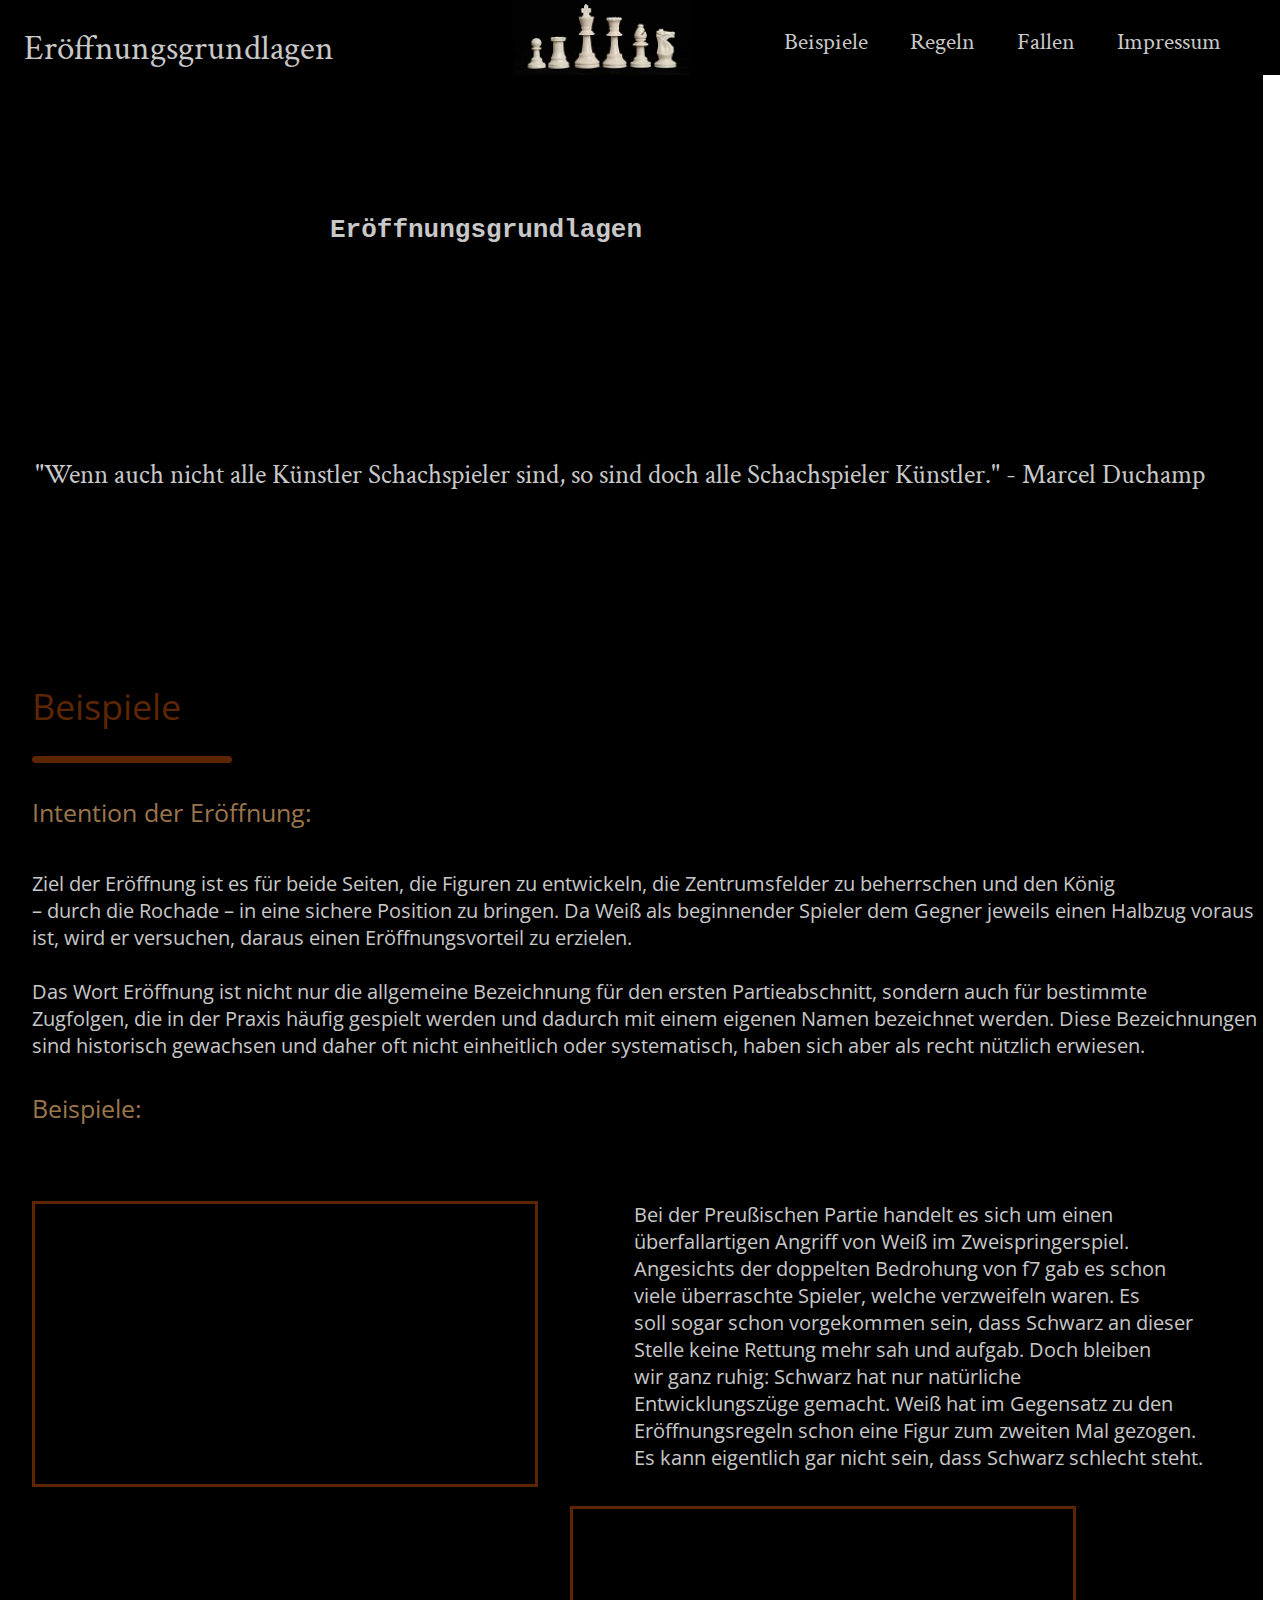
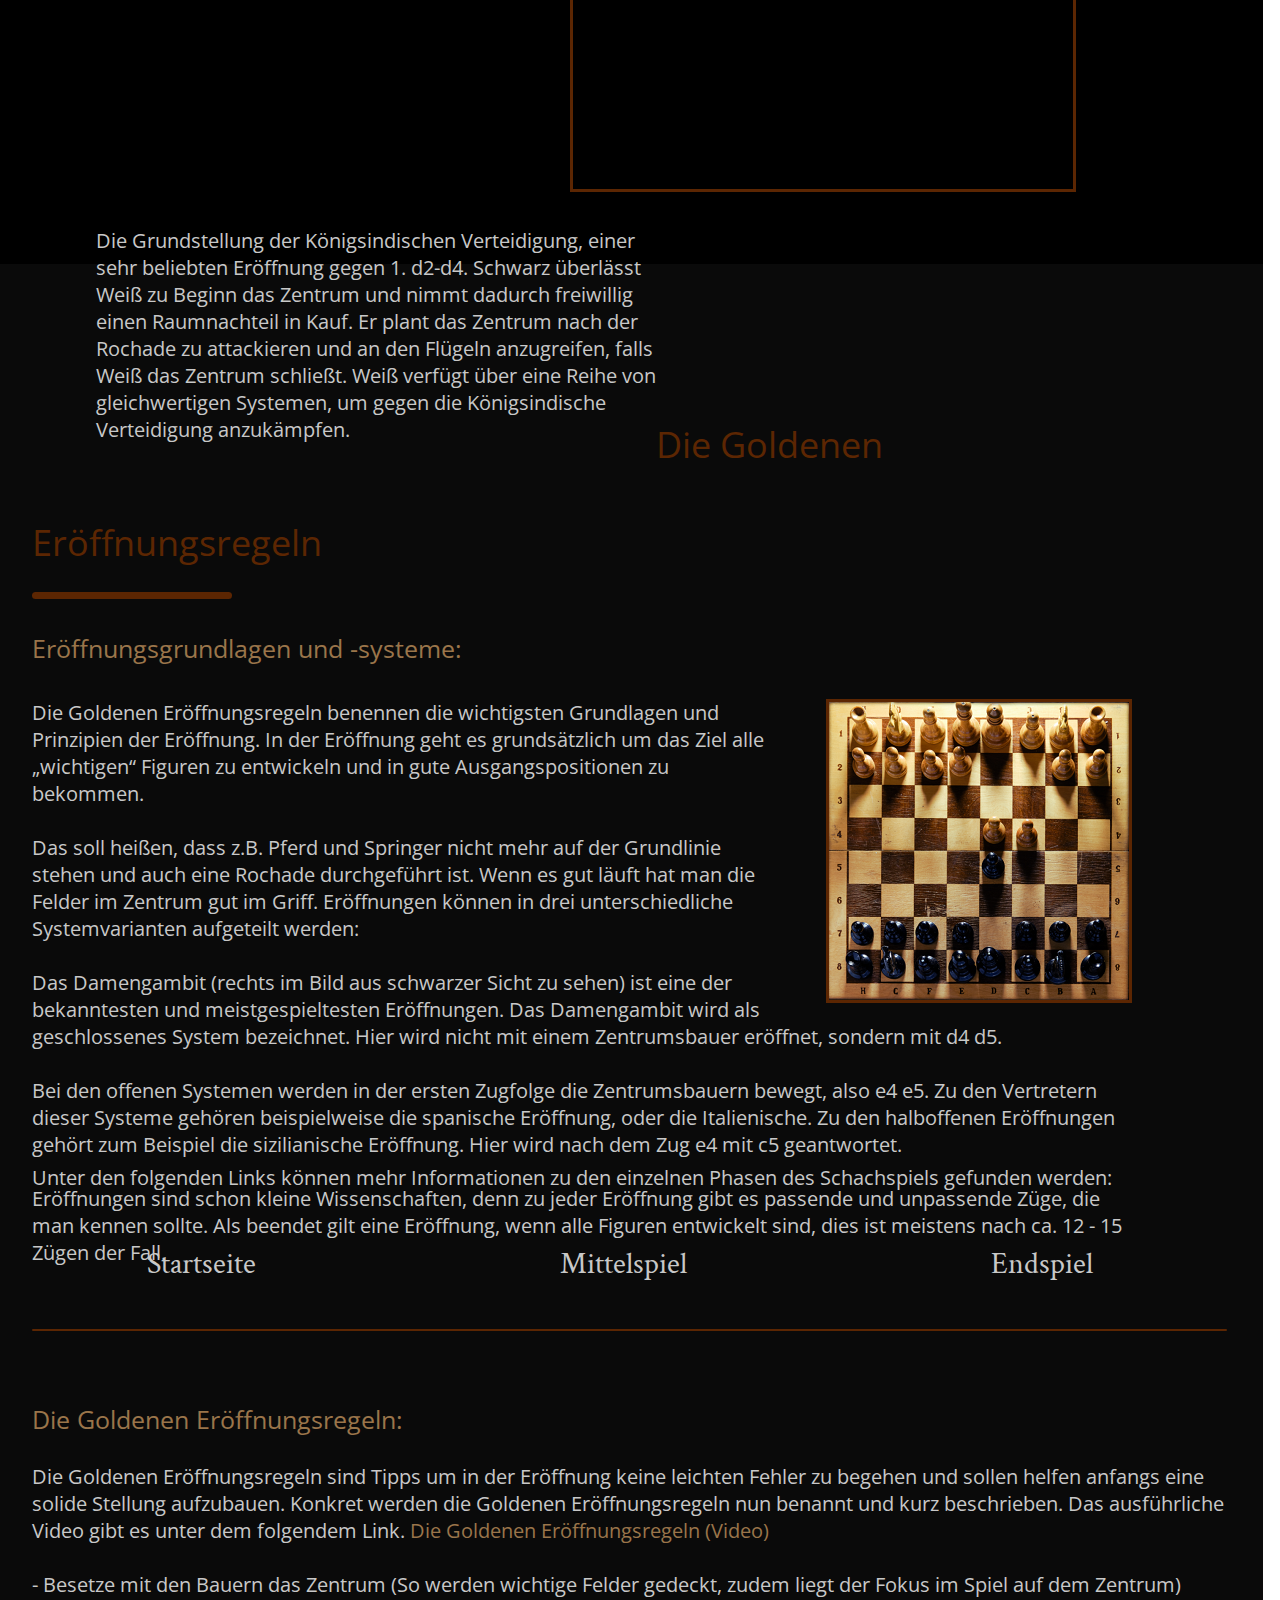
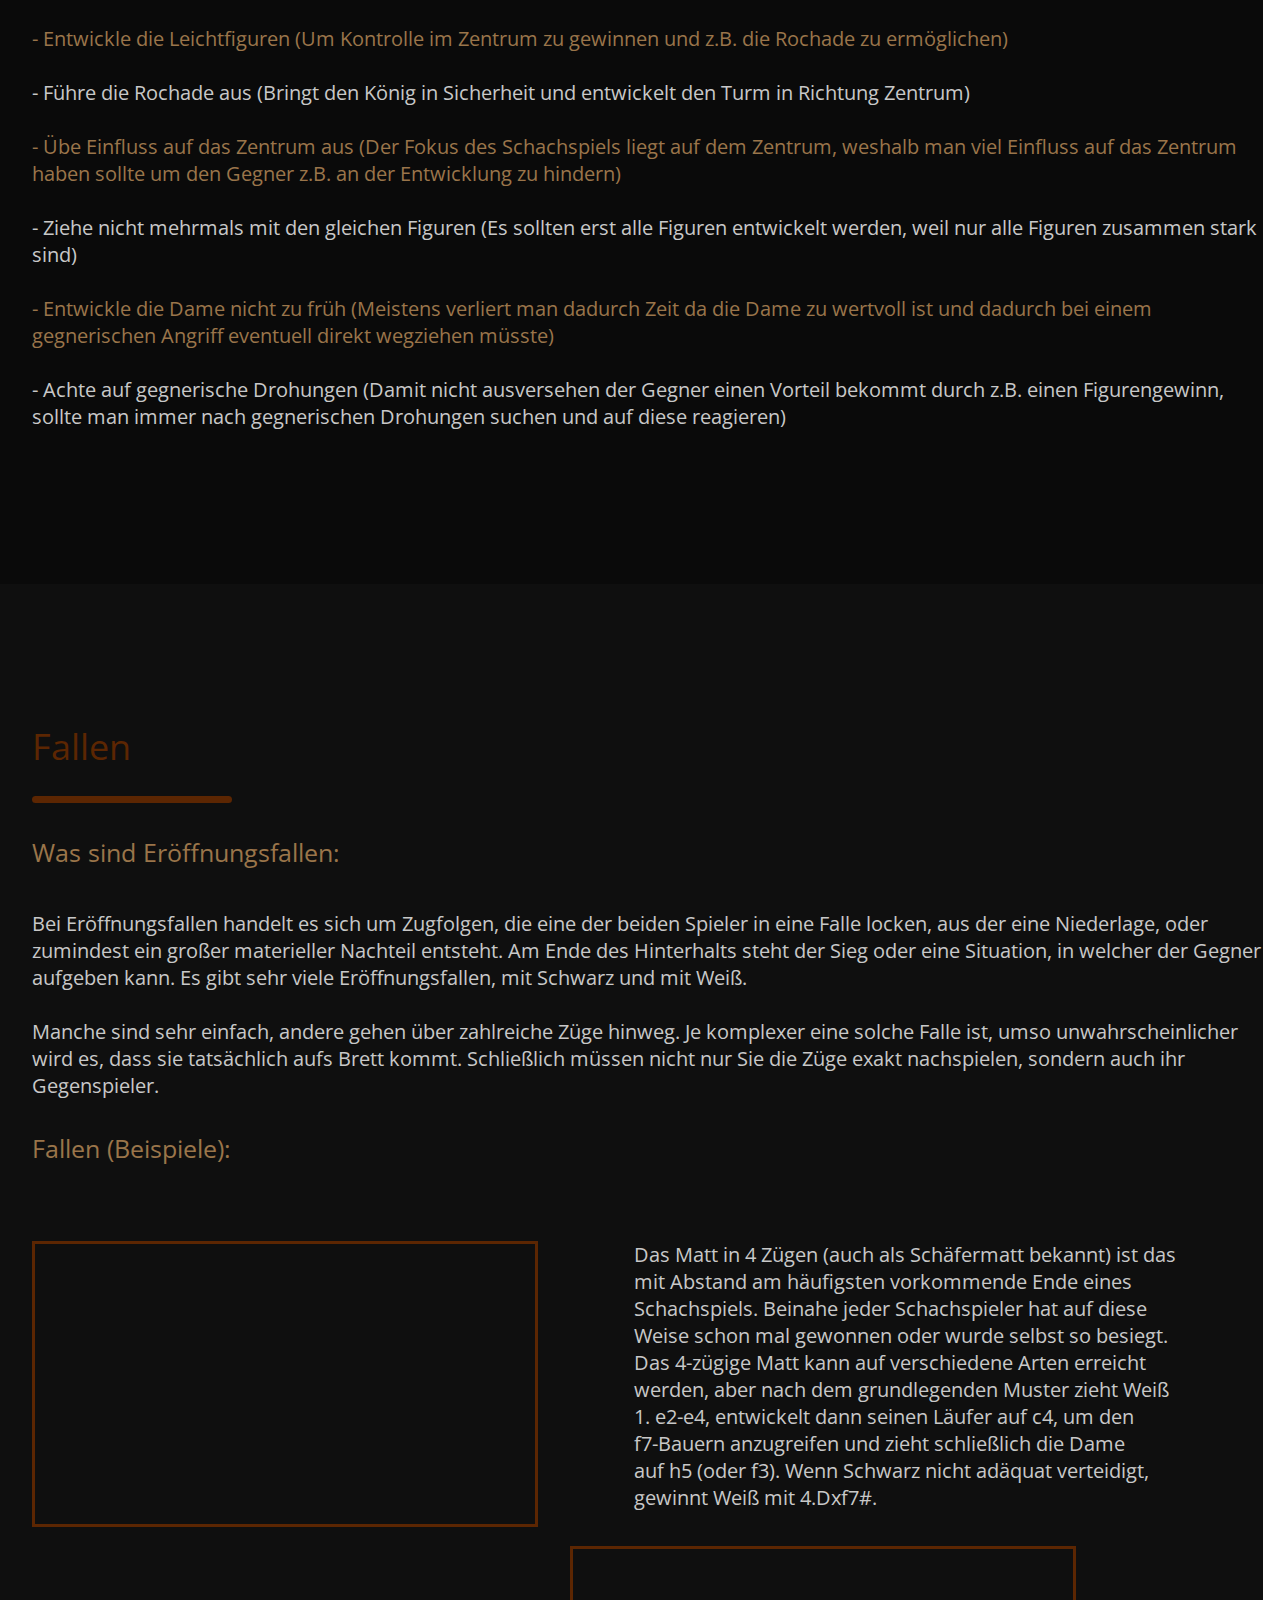
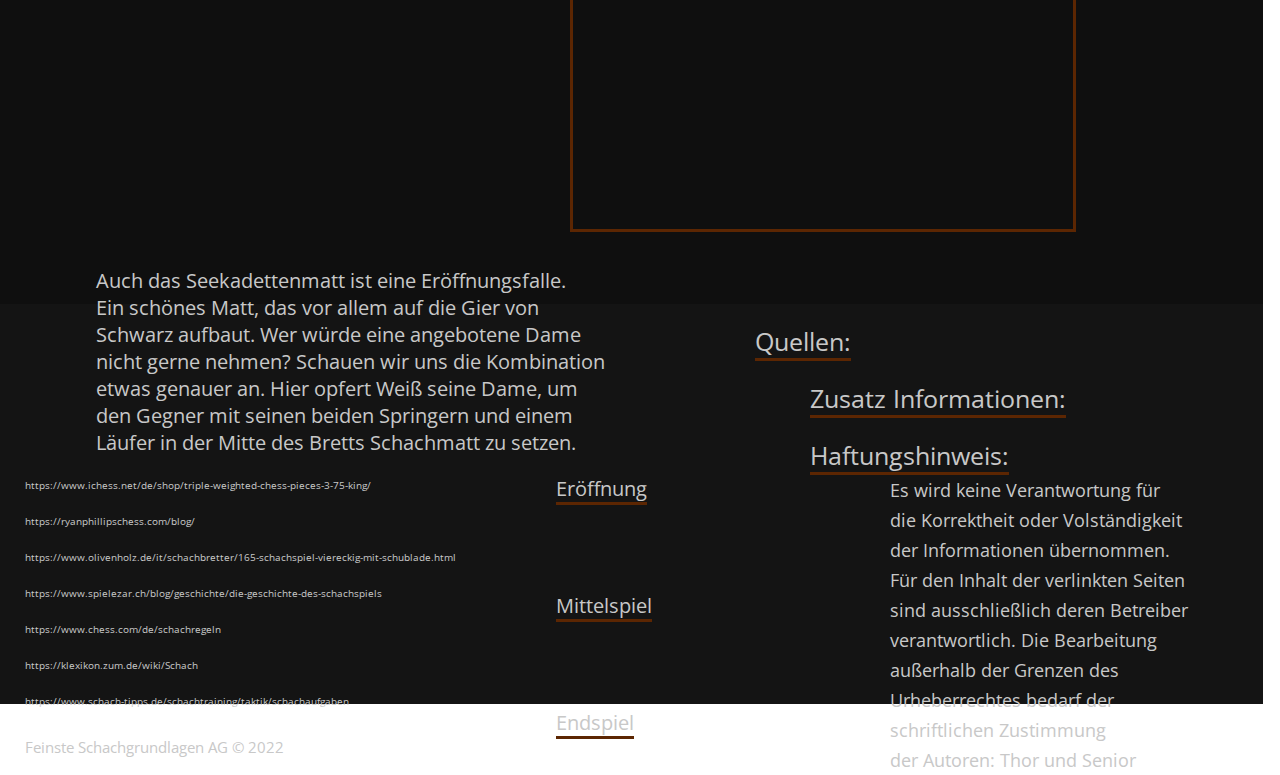
==== indexe.html @ ca61f059 "Add files via upload" ====
<!DOCTYPE html>
<html lang="en" class="mdl-js">
<head>
    <meta http-equiv="Content-Type" content="text/html; charset=UTF-8">
    <meta http-equiv="X-UA-Compatible" content="IE=edge">
    <meta name="viewport" content="width=device-width, initial-scale=1.0">
    <title>Eröffnungsgrundlagen</title>
    <link rel="stylesheet" href="style.css">
    <link rel="preconnect" href="https://fonts.googleapis.com/">
    <link rel="preconnect" href="https://fonts.gstatic.com/" crossorigin>
    <link href="https://fonts.googleapis.com/css2?family=Crimson+Text:ital,wght@0,400;0,600;0,700;1,400;1,600;1,700&display=swap" rel="stylesheet">
    <link href="https://fonts.googleapis.com/css2?family=Open+Sans:ital,wght@0,300;0,400;0,500;0,600;0,700;0,800;1,300;1,400;1,500;1,600;1,700;1,800&display=swap" rel="stylesheet">
    <link rel="stylesheet" href="https://fonts.googleapis.com/icon?family=Material+Icons">
    <link rel="stylesheet" href="https://code.getmdl.io/1.3.0/material.indigo-pink.min.css">
    <script defer src="https://code.getmdl.io/1.3.0/material.min.js"></script>
    
</head>
<body>

    <script type="text/javascript">
        window.onload = function() {
            var node = document.createElement('style');
            node.innerHTML = "html {scroll-behavior: smooth;}";
            document.body.appendChild(node);
        };
    </script>  

    <div class="HeaderPicture">
        <div class="Conatainer">
            <p class="Headlinezwei">
              Eröffnungsgrundlagen
            </p>
        </div>
        <img class="HeaderPicture1" src="Background6.jpg" alt="HeaderPicture">
        <a class="Headlinelink1zwei" href="#Beispiele">Beispiele</a>
        <a class="Headlinelink2zwei" href="#Regeln">Regeln</a>
        <a class="Headlinelink3zwei" href="#Fallen">Fallen</a>
        <a class="Headlinelink4zwei" href="#Impressum">Impressum</a>
    </div>

    <div class="BackgroundImagezwei">
        <h1>Eröffnungsgrundlagen</h1>
        
        <img class="rolling" src="Background rollende Schachfigur.jpg" alt="rollende Schachfigur">

        <p class="Zitatzwei">
            "Wenn auch nicht alle Künstler Schachspieler sind, so sind doch alle Schachspieler Künstler." - Marcel Duchamp
            <br id="Beispiele">
        </p>
    </div>

    <script type="text/javascript">
        var animations=["animatedText","blinkIn"],
        count=animations.length,
        classlist=document.querySelector("h1").classList,
        holder=document.createElement("div"),
        style=window.getComputedStyle(holder),
        delay=3,
            current,wait,x;
            holder.style.display="none";
            document.body.appendChild(holder);
            animate();
            function animate(){
                wait=0;
                x=0;
                while(x<count){
                    setTimeout(function(a){
                    classlist.remove(current);
                    classlist.add(a);
                    current=a;
                        },wait*1000,animations[x]);
                        holder.className=animations[x];
                        wait+=delay+parseInt(style.getPropertyValue("animation-duration"));
                        x++;
                        }
        setTimeout(animate,wait*2000);
        };
    </script>

    <div class="Einführungeins">
        <p class="EinführungTextHeadline">
            <br> <br>
            Beispiele
            <hr class="Abtrennung">
        </p>

        <div class="EinführungTextContainerzwei">
            <p class="UnterHeadline">
                Intention der Eröffnung:
            </p>
        </div>

        <p class="EinführungTextzweizwei">
            Ziel der Eröffnung ist es für beide Seiten, die Figuren zu entwickeln, die Zentrumsfelder zu beherrschen und den König 
            <br>
            – durch die Rochade – in eine sichere Position zu bringen. Da Weiß als beginnender Spieler dem Gegner jeweils einen Halbzug voraus ist, wird er versuchen, daraus einen Eröffnungsvorteil zu erzielen.
            <br> <br>
            Das Wort Eröffnung ist nicht nur die allgemeine Bezeichnung für den ersten Partieabschnitt, sondern auch für bestimmte 
            <br>
            Zugfolgen, die in der Praxis häufig gespielt werden und dadurch mit einem eigenen Namen bezeichnet werden. Diese Bezeichnungen sind historisch gewachsen und daher oft nicht einheitlich oder systematisch, haben sich aber als recht nützlich erwiesen.
        </p>

        <div class="EinführungTextContainerzwei">
            <p class="UnterHeadline">
                Beispiele:
            </p>
        </div>

        <div>
            <video class="videoplay" width="500" height="280" loop muted preload src="Background Preußische Partie.mp4" type="video/mp4“"></video>
        
            <div class="TextContainerVideo">
                <p class="EinführungTextzweizweizwei">
                    Bei der Preußischen Partie handelt es sich um einen
                    <br>
                    überfallartigen Angriff von Weiß im Zweispringerspiel.
                    <br>
                    Angesichts der doppelten Bedrohung von f7 gab es schon 
                    <br>
                    viele überraschte Spieler, welche verzweifeln waren. Es
                    <br>
                    soll sogar schon vorgekommen sein, dass Schwarz an dieser 
                    <br>
                    Stelle keine Rettung mehr sah und aufgab. Doch bleiben 
                    <br>
                    wir ganz ruhig: Schwarz hat nur natürliche
                    <br>
                    Entwicklungszüge gemacht. Weiß hat im Gegensatz zu den
                    <br>
                    Eröffnungsregeln schon eine Figur zum zweiten Mal gezogen.
                    <br>
                    Es kann eigentlich gar nicht sein, dass Schwarz schlecht steht. 
                </p>
            </div>
        </div>

        <div>
            <video class="videoplay" width="500" height="280" loop muted preload src="Background Die Königsindische Verteidigung.mp4" type="video/mp4“"></video>
        
            <div class="TextContainerVideo">
                <p class="EinführungTextzweizweizwei">
                    Die Grundstellung der Königsindischen Verteidigung, einer 
                    <br>
                    sehr beliebten Eröffnung gegen 1. d2-d4. Schwarz überlässt 
                    <br>
                    Weiß zu Beginn das Zentrum und nimmt dadurch freiwillig 
                    <br>
                    einen Raumnachteil in Kauf. Er plant das Zentrum nach der 
                    <br>
                    Rochade zu attackieren und an den Flügeln anzugreifen, falls 
                    <br>
                    Weiß das Zentrum schließt. Weiß verfügt über eine Reihe von 
                    <br>
                    gleichwertigen Systemen, um gegen die Königsindische 
                    <br>
                    Verteidigung anzukämpfen.               
                </p>
            </div>
        </div>
    </div>

    <div class="Einführungzweizweizwei">
        <br id="Regeln"> 
        <p class="EinführungTextHeadline">
            <br> <br> 
            Die Goldenen
            <br> <br>
            Eröffnungsregeln
            <hr class="Abtrennung">
        </p>

        <div class="EinführungTextContainer">
            <p class="UnterHeadline">
                Eröffnungsgrundlagen und -systeme:
                <br> <br>
            </p>

            <img class="BackgroundSchachbrett" src="Background Damengambit.png" alt="Background Damengambit">

            <p class="EinführungText">
                Die Goldenen Eröffnungsregeln benennen die wichtigsten Grundlagen und Prinzipien der Eröffnung. In der Eröffnung geht es grundsätzlich um das Ziel alle „wichtigen“ Figuren zu entwickeln und in gute Ausgangspositionen zu bekommen. 
                <br> <br>
                Das soll heißen, dass z.B. Pferd und Springer nicht mehr auf der Grundlinie stehen und auch eine Rochade durchgeführt ist. Wenn es gut läuft hat man die Felder im Zentrum gut im Griff. Eröffnungen können in drei unterschiedliche Systemvarianten aufgeteilt werden:
                <br> <br>
                Das Damengambit (rechts im Bild aus schwarzer Sicht zu sehen) ist eine der bekanntesten und meistgespieltesten Eröffnungen. Das Damengambit wird als geschlossenes System bezeichnet. Hier wird nicht mit einem Zentrumsbauer eröffnet, sondern mit d4 d5. 
                <br> <br>
                Bei den offenen Systemen werden in der ersten Zugfolge die Zentrumsbauern bewegt, also e4 e5. Zu den Vertretern dieser Systeme gehören beispielweise die spanische Eröffnung, oder die Italienische. Zu den halboffenen Eröffnungen gehört zum Beispiel die sizilianische Eröffnung. Hier wird nach dem Zug e4 mit c5 geantwortet.
                <br> <br>                
                Eröffnungen sind schon kleine Wissenschaften, denn zu jeder Eröffnung gibt es passende und unpassende Züge, die man kennen sollte. Als beendet gilt eine Eröffnung, wenn alle Figuren entwickelt sind, dies ist meistens nach ca. 12 - 15 Zügen der Fall.
            </p>
        </div>
    </div>

    <div class="Phasenzweizwei">
        <p class="EinführungText">
            Unter den folgenden Links können mehr Informationen zu den einzelnen Phasen des Schachspiels gefunden werden:
            <br> <br> <br>
        </p>
        <a class="Eröffnungslinkzwei" href="file:///C:/Users/joris/OneDrive/Dokumente/Informatik%20Projekt%20-%20eigene%20Website/indexe.html">Startseite</a>
        <a class="Mittelspiellinkzwei" href="file:///C:/Users/joris/OneDrive/Dokumente/Informatik%20Projekt%20-%20eigene%20Website/indexe.html">Mittelspiel</a>
        <a class="Mittelspiellinkzwei" href="file:///C:/Users/joris/OneDrive/Dokumente/Informatik%20Projekt%20-%20eigene%20Website/indexe.html">Endspiel</a>
        <hr class="Abtrennungzweizwei">
    </div>

    <div class="GoldenenRegeln">
        <p class="UnterHeadline">
            <br> <br>
            Die Goldenen Eröffnungsregeln:
        </p>

        <p class="GeschichteTextzwei">
            <br>
            Die Goldenen Eröffnungsregeln sind Tipps um in der Eröffnung keine leichten Fehler zu begehen und sollen helfen anfangs eine solide Stellung aufzubauen. Konkret werden die Goldenen Eröffnungsregeln nun benannt und kurz beschrieben. Das ausführliche Video gibt es unter dem folgendem Link. 
            <a class="WikipediaLink" href="https://www.youtube.com/watch?v=YzSgLjmEV4c" target="_blank">Die Goldenen Eröffnungsregeln (Video)</a>
            <br> <br>
        </p>

        <p class="GeschichteTextzwei" data-fade-in-bottom>
            - Besetze mit den Bauern das Zentrum (So werden wichtige Felder gedeckt, zudem liegt der Fokus im Spiel auf dem Zentrum)
            <br> <br>
        </p>
    
        <p class="GeschichteTextzweizwei" data-fade-in-left>
            - Entwickle die Leichtfiguren (Um Kontrolle im Zentrum zu gewinnen und z.B. die Rochade zu ermöglichen)
            <br> <br>
        </p>
   
        <p class="GeschichteTextzwei" data-fade-in-bottom>
            - Führe die Rochade aus (Bringt den König in Sicherheit und entwickelt den Turm in Richtung Zentrum)
            <br> <br>
        </p>

        <p class="GeschichteTextzweizwei" data-fade-in-left>
            - Übe Einfluss auf das Zentrum aus (Der Fokus des Schachspiels liegt auf dem Zentrum, weshalb man viel Einfluss auf das Zentrum haben sollte um den Gegner z.B. an der Entwicklung zu hindern)
            <br> <br>
        </p>

        <p class="GeschichteTextzwei" data-fade-in-bottom>
            - Ziehe nicht mehrmals mit den gleichen Figuren (Es sollten erst alle Figuren entwickelt werden, weil nur alle Figuren zusammen stark sind)
            <br> <br>
        </p>

        <p class="GeschichteTextzweizwei" data-fade-in-left>
            - Entwickle die Dame nicht zu früh (Meistens verliert man dadurch Zeit da die Dame zu wertvoll ist und dadurch bei einem gegnerischen Angriff eventuell direkt wegziehen müsste)
            <br> <br>
        </p>
           
        <p class="GeschichteTextzwei" data-fade-in-bottom>
            - Achte auf gegnerische Drohungen (Damit nicht ausversehen der Gegner einen Vorteil bekommt durch z.B. einen Figurengewinn, sollte man immer nach gegnerischen Drohungen suchen und auf diese reagieren)
            <br id="Fallen">
        </p>
    </div>

    <div class="Einführungzweizwei">
        <p class="EinführungTextHeadline">
            <br> <br>
            Fallen
            <hr class="Abtrennung">
        </p>

        <div class="EinführungTextContainerzwei">
            <p class="UnterHeadline">
                Was sind Eröffnungsfallen:
            </p>
        </div>

        <p class="EinführungTextzweizwei">
            Bei Eröffnungsfallen handelt es sich um Zugfolgen, die eine der beiden Spieler in eine Falle locken, aus der eine Niederlage, oder zumindest ein großer materieller Nachteil entsteht. Am Ende des Hinterhalts steht der Sieg oder eine Situation, in welcher der Gegner aufgeben kann. Es gibt sehr viele Eröffnungsfallen, mit Schwarz und mit Weiß. 
            <br> <br>
            Manche sind sehr einfach, andere gehen über zahlreiche Züge hinweg. Je komplexer eine solche Falle ist, umso unwahrscheinlicher wird es, dass sie tatsächlich aufs Brett kommt. Schließlich müssen nicht nur Sie die Züge exakt nachspielen, sondern auch ihr Gegenspieler.    
        </p>

        <div class="EinführungTextContainerzwei">
            <p class="UnterHeadline">
                Fallen (Beispiele):
            </p>
        </div>

        <div>
            <video class="videoplay" width="500" height="280" loop muted preload src="Background Schäfermatt.mp4" type="video/mp4“"></video>
        
            <div class="TextContainerVideo">
                <p class="EinführungTextzweizweizwei">
                    Das Matt in 4 Zügen (auch als Schäfermatt bekannt) ist das 
                    <br>
                    mit Abstand am häufigsten vorkommende Ende eines  
                    <br>
                    Schachspiels. Beinahe jeder Schachspieler hat auf diese 
                    <br>
                    Weise schon mal gewonnen oder wurde selbst so besiegt.
                    <br> 
                    Das 4-zügige Matt kann auf verschiedene Arten erreicht
                    <br>
                    werden, aber nach dem grundlegenden Muster zieht Weiß 
                    <br>
                    1. e2-e4, entwickelt dann seinen Läufer auf c4, um den 
                    <br>
                    f7-Bauern anzugreifen und zieht schließlich die Dame 
                    <br>
                    auf h5 (oder f3). Wenn Schwarz nicht adäquat verteidigt, 
                    <br>
                    gewinnt Weiß mit 4.Dxf7#.
                </p>
            </div>
        </div>
        
        <div>
            <video class="videoplay" width="500" height="280" loop muted preload src="Background Seekadettenmatt.mp4" type="video/mp4“"></video>
        
            <div class="TextContainerVideo">
                <p class="EinführungTextzweizweizwei">
                    Auch das Seekadettenmatt ist eine Eröffnungsfalle. 
                    <br>
                    Ein schönes Matt, das vor allem auf die Gier von 
                    <br>
                    Schwarz aufbaut. Wer würde eine angebotene Dame 
                    <br>
                    nicht gerne nehmen? Schauen wir uns die Kombination 
                    <br>
                    etwas genauer an. Hier opfert Weiß seine Dame, um 
                    <br>
                    den Gegner mit seinen beiden Springern und einem 
                    <br>
                    Läufer in der Mitte des Bretts Schachmatt zu setzen.
                </p>
            </div>
        </div>
    </div>

    <div class="Footer">
        <div class="FooterHeadlines">
            <p class="FooterHeadline">
                Quellen:
            </p>

            <p class="FooterHeadlinezwei">
                Zusatz Informationen:
            </p>

            <p class="FooterHeadlinezwei">
                Haftungshinweis:
            </p>
        </div>

        <div class="FooterContent">
            <div class="FooterLinks">
                <a href="https://www.ichess.net/de/shop/triple-weighted-chess-pieces-3-75-king/">https://www.ichess.net/de/shop/triple-weighted-chess-pieces-3-75-king/</a>
                <br> <br>
                <a href="https://ryanphillipschess.com/blog/">https://ryanphillipschess.com/blog/</a>
                <br> <br>
                <a href="https://www.olivenholz.de/it/schachbretter/165-schachspiel-viereckig-mit-schublade.html">https://www.olivenholz.de/it/schachbretter/165-schachspiel-viereckig-mit-schublade.html</a>
                <br> <br>
                <a href="https://www.spielezar.ch/blog/geschichte/die-geschichte-des-schachspiels">https://www.spielezar.ch/blog/geschichte/die-geschichte-des-schachspiels</a>
                <br> <br>
                <a href="https://www.chess.com/de/schachregeln">https://www.chess.com/de/schachregeln</a>
                <br> <br>
                <a href="https://klexikon.zum.de/wiki/Schach">https://klexikon.zum.de/wiki/Schach</a>
                <br> <br>
                <a href="https://www.schach-tipps.de/schachtraining/taktik/schachaufgaben">https://www.schach-tipps.de/schachtraining/taktik/schachaufgaben</a>  
            
                <p class="FS">
                    Feinste Schachgrundlagen AG © 2022
                </p>
            </div>

            <div class="FooterLinksZusatz">
                <a href="file:///C:/Users/joris/OneDrive/Dokumente/Informatik%20Projekt%20-%20eigene%20Website/indexe.html">Eröffnung</a>
                <br> <br> <br id="Impressum"> <br> <br> <br>
                <a href="">Mittelspiel</a>
                <br> <br> <br> <br> <br> <br>
                <a href="">Endspiel</a>
            </div>

            <div class="FooterHaftung">
                <p class="FooterHaftungText">
                    Es wird keine Verantwortung für
                    <br>
                    die Korrektheit oder Volständigkeit
                    <br>
                    der Informationen übernommen.
                    <br>
                    Für den Inhalt der verlinkten Seiten 
                    <br>
                    sind ausschließlich deren Betreiber
                    <br>
                    verantwortlich. Die Bearbeitung 
                    <br>
                    außerhalb der Grenzen des  
                    <br>
                    Urheberrechtes bedarf der 
                    <br>
                    schriftlichen  Zustimmung 
                    <br>
                    der Autoren: Thor und Senior
                    <br>
                </p>
            </div>
        </div>
    </div>

    <script type="text/javascript">
        let myvideo = document.querySelectorAll(".videoplay");
    
        for (var i = 0; i < myvideo.length; i++){
            myvideo[i].addEventListener("mouseover", function() {
                this.play();
            })
            myvideo[i].addEventListener("mouseleave", function() {
                this.pause();
            })
        }
    </script>
    <script type="text/javascript">
        const observer = new IntersectionObserver(triggerFadeIn, {
            rootMargin: '100px',
            threshold: 0.5
          });
          
          function triggerFadeIn(entries, observer) {
            entries.forEach(entry => {
              if (entry.isIntersecting) {
                entry.target.classList.add("fade-from-bottom");
              }
            });
          };
                                
          document.querySelectorAll("[data-fade-in-bottom]").forEach(item => observer.observe(item));
        </script>
        <script type="text/javascript">
          const observer2 = new IntersectionObserver(triggerFadeIn, {
            rootMargin: '100px',
            threshold: 0.5
        });
        
        function triggerFadeIn(entries, observer2) {
            entries.forEach(entry => {
            if (entry.isIntersecting) {
                entry.target.classList.add("fade-from-left");
            }
            });
        };
                            
        document.querySelectorAll("[data-fade-in-left]").forEach(item => observer2.observe(item));
        </script>    
</body>
</html>
---- style.css ----
* {  
    padding: 0;
    margin: 0;
}

html {
    height: 100%;
}

body {
    height: 100vh;
}

.Container {
    height: 100px;
    width: 300px;
}

.Headline {
    color: rgb(200, 200, 200);
    padding-top: 26px;
    font-size: 35px;
    margin-left: 24px;
    font-family: 'Crimson Text', serif;
}

.Headlinezwei {
    color: rgb(200, 200, 200);
    padding-top: 26px;
    font-size: 35px;
    margin-left: 24px;
    font-family: 'Crimson Text', serif;
    padding-right: 50px;
}

.HeaderPicture {
    height: 75px;
    display: flex;
    position: fixed;
    width: 100%;
    top: 0;
    background-color: black;
    z-index: 1;
}

.Headlinelink1 {
    color: rgb(200, 200, 200);
    text-decoration: none;
    margin-left: 90px;
    font-family: 'Crimson Text', serif;
    font-size: 24px;
    padding-top: 26px;
}

.Headlinelink2 {
    color: rgb(200, 200, 200);
    text-decoration: none;
    margin-left: 37px;
    font-family: 'Crimson Text', serif;
    font-size: 24px;
    padding-top: 26px;
}

.Headlinelink3 {
    color: rgb(200, 200, 200);
    text-decoration: none;
    margin-left: 37px;
    font-family: 'Crimson Text', serif;
    font-size: 24px;
    padding-top: 26px;
}

.Headlinelink4 {
    color: rgb(200, 200, 200);
    text-decoration: none;
    margin-left: 37px;
    font-family: 'Crimson Text', serif;
    font-size: 24px;
    padding-top: 26px;
}

.Headlinelink1zwei {
    color: rgb(200, 200, 200);
    text-decoration: none;
    margin-left: 95px;
    font-family: 'Crimson Text', serif;
    font-size: 24px;
    padding-top: 26px;
}

.Headlinelink2zwei {
    color: rgb(200, 200, 200);
    text-decoration: none;
    margin-left: 42px;
    font-family: 'Crimson Text', serif;
    font-size: 24px;
    padding-top: 26px;
}

.Headlinelink3zwei {
    color: rgb(200, 200, 200);
    text-decoration: none;
    margin-left: 42px;
    font-family: 'Crimson Text', serif;
    font-size: 24px;
    padding-top: 26px;
}

.Headlinelink4zwei {
    color: rgb(200, 200, 200);
    text-decoration: none;
    margin-left: 42px;
    font-family: 'Crimson Text', serif;
    font-size: 24px;
    padding-top: 26px;
}

.HeaderPicture a:hover {
    border-top: 4px solid #5C2602;
    padding-top: 22px;
}

.BackgroundImage {
    margin-top: 75px;
    width: 1263px;
    height: 469px;
    background-image: url(Background3.jpg);
}

.BackgroundImagezwei {
    margin-top: 75px;
    width: 1263px;
    height: 469px;
    background-color: black;
}

.HeaderPicture1 {
    margin-left: 130px;
}

.Zitat {
    color: rgb(200, 200, 200);
    font-size: 27px;
    font-family: 'Crimson Text', serif;
    padding-left: 300px;
    padding-top: 410px;
}

.Zitatzwei {
    color: rgb(200, 200, 200);
    font-size: 27px;
    font-family: 'Crimson Text', serif;
    padding-left: 35px;
    padding-right: 35px;
    padding-top: 110px;
}

.Einführung {
    background-color: black;
    width: 1263px;
    height: 735px;
}

.Einführungeins {
    background-color: black;
    width: 1263px;
    height: 1320px;
}

.Einführungzwei {
    background-color: black;
    width: 1263px;
    height: 900px;
}

.Einführungzweizwei {
    background-color: rgb(15, 15, 15);
    width: 1263px;
    height: 1320px;
}

.Einführungzweizweizwei {
    background-color: rgb(10, 10, 10);
    width: 1263px;
    height: 900px;
}

.EinführungTextContainer {
    width: 1100px;
    height: 100px;
    padding-left: 32px;
    padding-top: 32px;
}

.EinführungTextContainerzwei {
    width: 1100px;
    height: 75px;
    padding-left: 32px;
    padding-top: 32px;
}

.EinführungText {
    color: rgb(200, 200, 200);
    font-size: 20px;
    font-family: 'Open Sans', sans-serif;
    text-align: left;
    line-height: 27px;
}

.EinführungTextzwei {
    color: rgb(200, 200, 200);
    font-size: 20px;
    font-family: 'Open Sans', sans-serif;
    text-align: left;
    line-height: 27px;
    padding-left: 32px;
}

.EinführungTextzweizwei {
    color: rgb(200, 200, 200);
    font-size: 20px;
    font-family: 'Open Sans', sans-serif;
    text-align: left;
    line-height: 27px;
    padding-left: 32px;
}

.EinführungTextzweizweizwei {
    color: rgb(200, 200, 200);
    font-size: 20px;
    font-family: 'Open Sans', sans-serif;
    text-align: left;
    line-height: 27px;
    padding-left: 32px;
    margin-top: 35px;
}

.EinführungTextHeadline {
    color: #5C2602;
    font-size: 36px;
    font-family: 'Open Sans', sans-serif;
    padding-left: 32px;
    padding-top: 40px;
}

.Abtrennung {
    width: 200px;
    height: 7px;
    margin-left: 32px;
    margin-top: 25px;
    background-color: #5C2602;
    border: 0px;
    border-radius: 10px;
}

.BackgroundSchachbrett {
    border: 3px solid #5C2602;
    float: right;
    margin-left: 50px;
}

.Phasen {
    background-color: black;
    width: 1231px;
    height: 260px;
    padding-left: 32px;
}

.Phasenzwei {
    background-color: black;
    width: 1231px;
    height: 170px;
    padding-left: 32px;
}

.Phasenzweizwei {
    background-color: rgb(10, 10, 10);
    width: 1231px;
    height: 170px;
    padding-left: 32px;
}

.Eröffnungslinkzwei {
    color: rgb(200, 200, 200);
    text-decoration: none;
    font-family: 'Crimson Text', serif;
    font-size: 30px;
    margin-left: 115px;
}

.Eröffnungslinkzwei:hover {
    border-bottom: 3px solid #5C2602;
}

.Mittelspiellinkzwei {
    color: rgb(200, 200, 200);
    text-decoration: none;
    font-family: 'Crimson Text', serif;
    font-size: 30px;
    margin-left: 300px;
}

.Mittelspiellinkzwei:hover {
    border-bottom: 3px solid #5C2602;
}

.Geschichte {
    width: 1263px;
    height: 1190px;
    background-color: rgb(110, 110, 110);
}

.GeschichteText {
    color: black;
    font-size: 20px;
    font-family: 'Open Sans', sans-serif;
    text-align: left;
    line-height: 27px;
}

.GeschichteTextContainer {
    width: 1200px;
    height: 100px;
    padding-left: 32px;
    padding-top: 32px;
}

.BackgroundKarte {
    border: 3px solid #5C2602;
    float: right;
    margin-left: 50px;
}

.Regeln {
    width: 1263px;
    height: 1350px;
    background-color: rgb(150, 150, 150);
}

.fade-from-right {
    animation: move-from-right 4s forwards;
}
  
@keyframes move-from-right {
    0% {
        transform: translateX(950px);
    }
    100% {
        transform: translateX(32px);
    }
}

.AnimationRechts {
    font-size: 20px;
    background-color: rgb(200, 200, 200);
    color: black;
    width: 1200px;
    height: 500px;
    display: flex;
    align-items: left;
    font-family: 'Open Sans', sans-serif;
    line-height: 27px;
}

.Rating {
    background-color: rgb(200, 200, 200);
    width: 1263px;
    height: 1135px;
}

.UnterHeadline {
    color: #9a754a;
    font-size: 25px;
    font-family: 'Open Sans', sans-serif;
    text-align: left;
}

.UnterHeadlinezweizwei {
    color: #5C2602;
    font-size: 25px;
    font-family: 'Open Sans', sans-serif;
    text-align: left;
}

.Eröffnungslink {
    color: black;
    text-decoration: none;
    font-family: 'Crimson Text', serif;
    font-size: 30px;
    margin-left: 115px;
}

.Eröffnungslink:hover {
    border-bottom: 3px solid #5C2602;
    color: #5C2602;
}

.Mittelspiellink {
    color: black;
    text-decoration: none;
    font-family: 'Crimson Text', serif;
    font-size: 30px;
    margin-left: 300px;
}

.Mittelspiellink:hover {
    border-bottom: 3px solid #5C2602;
    color: #5C2602;
}

.Abtrennungzwei {
    width: 1195px;
    height: 1px;
    margin-top: 45px;
    background-color: #5C2602;
    border: 0px;
    border-radius: 10px;
}

.Abtrennungzweizwei {
    width: 1195px;
    height: 2px;
    margin-top: 45px;
    background-color: #5C2602;
    border: 0px;
    border-radius: 10px;
}

.BackgroundAnimation {
    width: 1263px;
    height: 680px;
    background-color: rgb(200, 200, 200);
} 

.Carlsen {
    max-height: 550px;
    max-width: 600px;
}

.BackgroundKartezwei {
    border: 3px solid #5C2602;
    float: right;
    margin-left: 20px;
}

.WikipediaLink {
    text-decoration: none;
    color: #9a754a;
}

.WikipediaLink:hover {
    border-bottom: 3px solid #9a754a;
    color: #9a754a;
}    

.Iframe {
    max-width: 800px;
    border: 3px solid #5C2602;
    margin-left: 231px;
    margin-bottom: 50px;
}

.BackgroundIframe {
    background-color: rgb(200, 200, 200);
    width: 1263px;
    height: 750px;
}

.UnterHeadlinezwei {
    color: #9a754a;
    font-size: 25px;
    font-family: 'Open Sans', sans-serif;
    text-align: center;
}

details > summary {
    margin-left: 20px;
    padding: 4px;
    width: 200px;
    background-color: rgb(200, 200, 200);
    border: none;
    cursor: pointer;
}

.SummaryText {
    font-size: 17px;
    font-family: 'Open Sans', sans-serif;
    color: black;
    line-height: 20px;
    margin-left: 20px;
    margin-bottom: 0px;
}

.Footer {
    height: 400px;
    width: 1263px;
    background-color: rgb(20, 20, 20);
}

.FooterHeadline {
    color: rgb(200, 200, 200);
    font-size: 25px;
    font-family: 'Open Sans', sans-serif;
    padding-top: 20px;
    margin-left: 150px;
    float: left;
    border-bottom: 3px solid #5C2602;
}

.FooterLinks a {
    font-family: 'Open Sans', sans-serif;
    margin-left: 25px;
    color: rgb(200, 200, 200);
    font-size: 10px;
    text-decoration: none;
    margin-top: 20px;
}

.FooterLinks a:hover {
    border-bottom: 2px solid #5C2602;
}

.FooterHeadlinezwei {
    color: rgb(200, 200, 200);
    font-size: 25px;
    font-family: 'Open Sans', sans-serif;
    margin-left: 205px;
    float: left;
    padding-top: 20px;
    border-bottom: 3px solid #5C2602;
}

.FooterHeadlines {
    width: 1263px;
    height: 60px;
}

.FooterContent {
    width: 1263px;
    height: 340px;
}

.FooterLinks {
    float: left;
}

.FooterLinksZusatz {
    float: left;
}

.FooterLinksZusatz a {
    font-family: 'Open Sans', sans-serif;
    margin-left: 100px;
    color: rgb(200, 200, 200);
    font-size: 20px;
    text-decoration: none;
    border-bottom: 3px solid #5C2602;
}

.FooterLinksZusatz a:hover {
    color: #5C2602;
}

.FooterHaftung {
    float: right;
}

.FooterHaftungText {
    font-family: 'Open Sans', sans-serif;
    color: rgb(200, 200, 200);
    font-size: 18px;
    padding-right: 75px;
    line-height: 30px;
}

.FS {
    font-family: 'Open Sans', sans-serif;
    color: rgb(200, 200, 200);
    font-size: 15px;
    padding-top: 28px;
    margin-left: 25px;
}

.GoldenenRegeln {
    background-color: rgb(10, 10, 10);
    width: 1231px;
    height: 850px;
    padding-left: 32px;
}

.GeschichteTextzwei {
    color: rgb(200, 200, 200);
    font-size: 20px;
    font-family: 'Open Sans', sans-serif;
    text-align: left;
    line-height: 27px;
}

.GeschichteTextzweizwei {
    color: #9a754a;
    font-size: 20px;
    font-family: 'Open Sans', sans-serif;
    text-align: left;
    line-height: 27px;
}

.animatedText {
    font-family: monospace;
    overflow: hidden;
    height: 1.5em;
    word-wrap: break-word;
    white-space: nowrap;
    animation: typing 3s steps(20) forwards;
    color: rgb(200, 200, 200);
    padding-top: 140px;
    padding-left: 330px;      
   }
   
   @keyframes typing {
     from { 
       width: 0;
     }
   
     to { 
       width: 20ch;
     }
   }

   .blinkIn {
    animation-name: animation_blink;
    animation-timing-function: ease-in;
    animation-iteration-count: infinite; 
    animation-duration: 3s; 
    padding-top: 140px;
    padding-left: 330px;      
    color: #5C2602;   
    font-family: monospace;  
    height: 1.5em;    
    white-space: nowrap;
}

@keyframes animation_blink {
    0% { opacity: 1; }
    50% { opacity: 0.1; }
    100% { opacity: 1; }    
}

.rolling {
	animation: rolling 4s forwards;
    animation-delay: 2s;
    visibility: hidden;
}

@keyframes rolling {
	0% {
        visibility: visible;
        transform: translateX(950px) rotate(0);
    }
    100% {
        visibility: visible;
        transform: translateX(570px) rotate(2turn);
    }
}

.header-overlay {
    position: absolute;
    top: 0; left: 0;
    width: 100%; height: 100%;
    background: rgb(0,0,0);
    opacity: 0.2;
  }

  .fade-from-bottom {
    animation: move-from-bottom 4s forwards;
}
  
@keyframes move-from-bottom {
    0% {
        transform: translateY(350px);
    }
    100% {
        transform: translateY(0.01px);
    }
}

.fade-from-left {
    animation: move-from-left 4s forwards;
}
  
@keyframes move-from-left {
    0% {
        transform: translateX(-350px);
    }
    100% {
        transform: translateX(0.01px);
    }
}

.videoplay {
    margin-left: 32px;
    border: 3px solid #5C2602;
    float: left;
    margin-top: 35px;
}

.TextContainerVideo {
    float: left;
    margin-left: 64px;
}
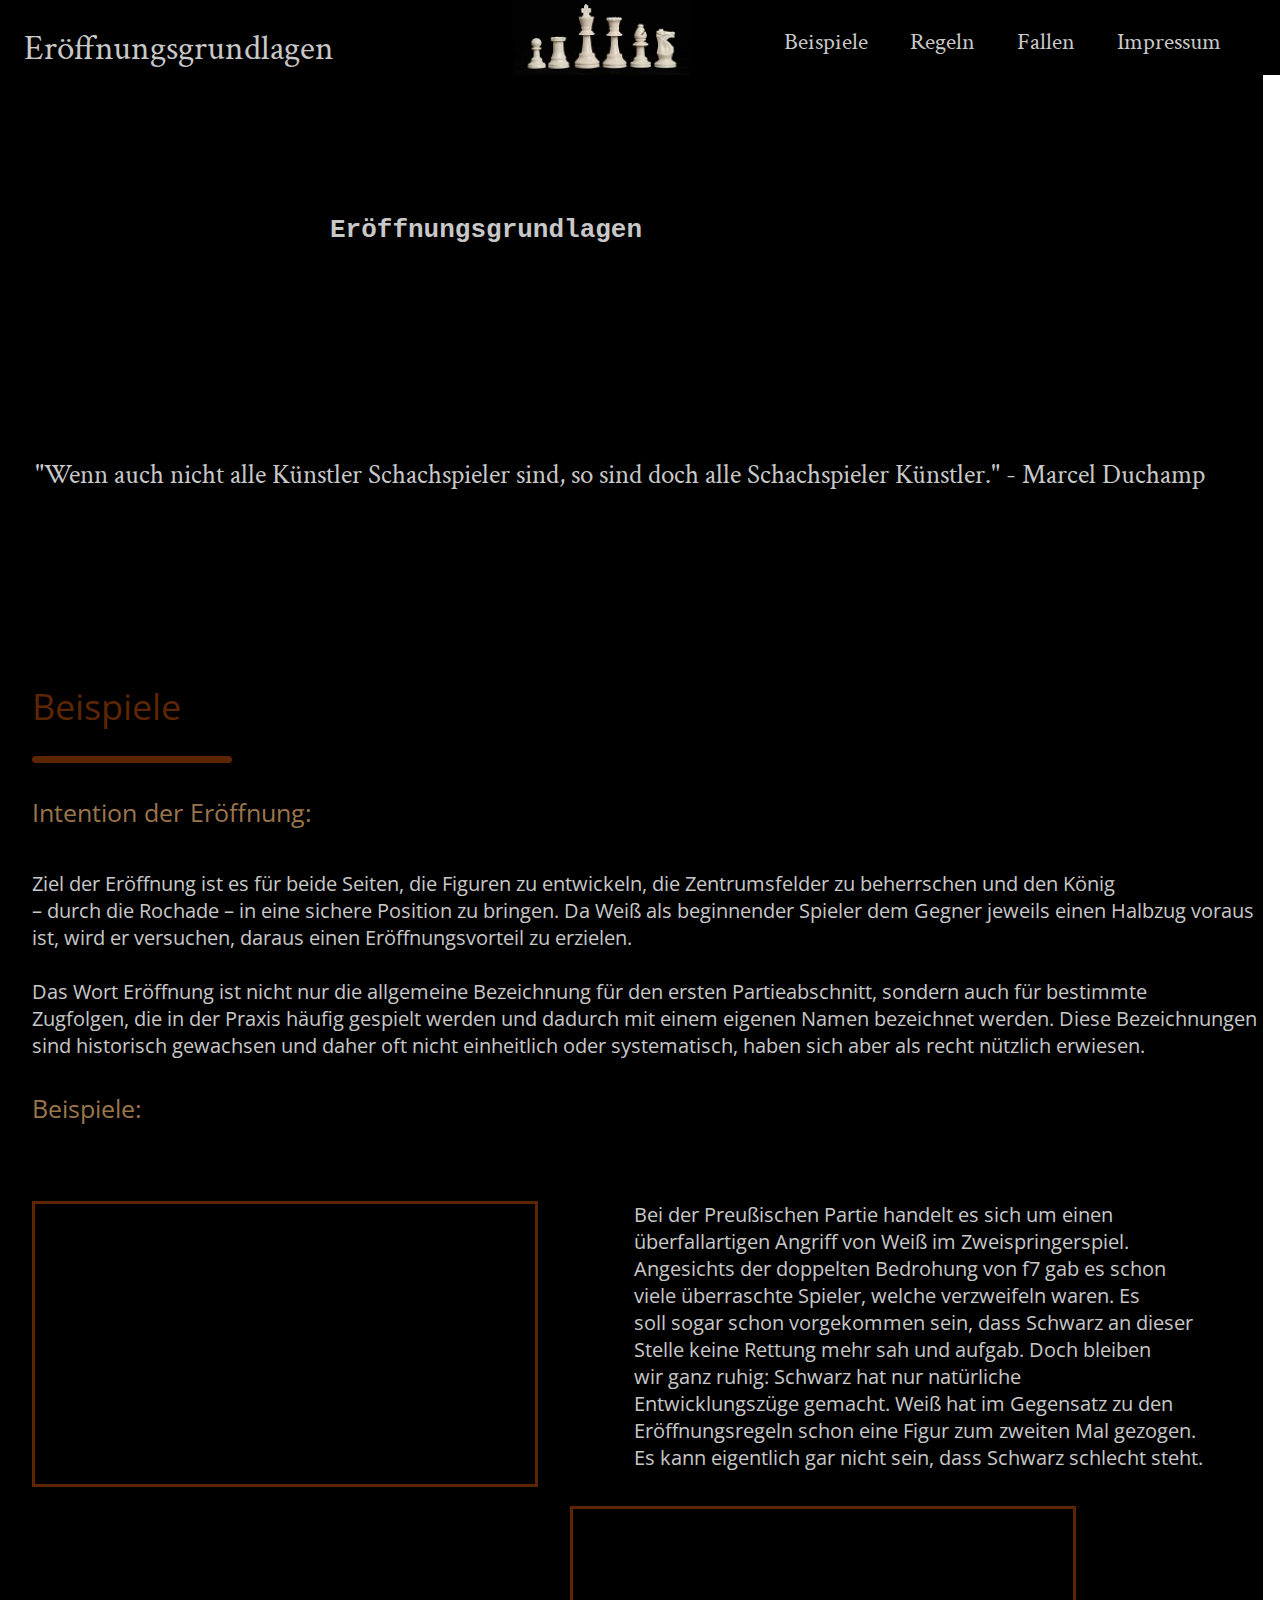
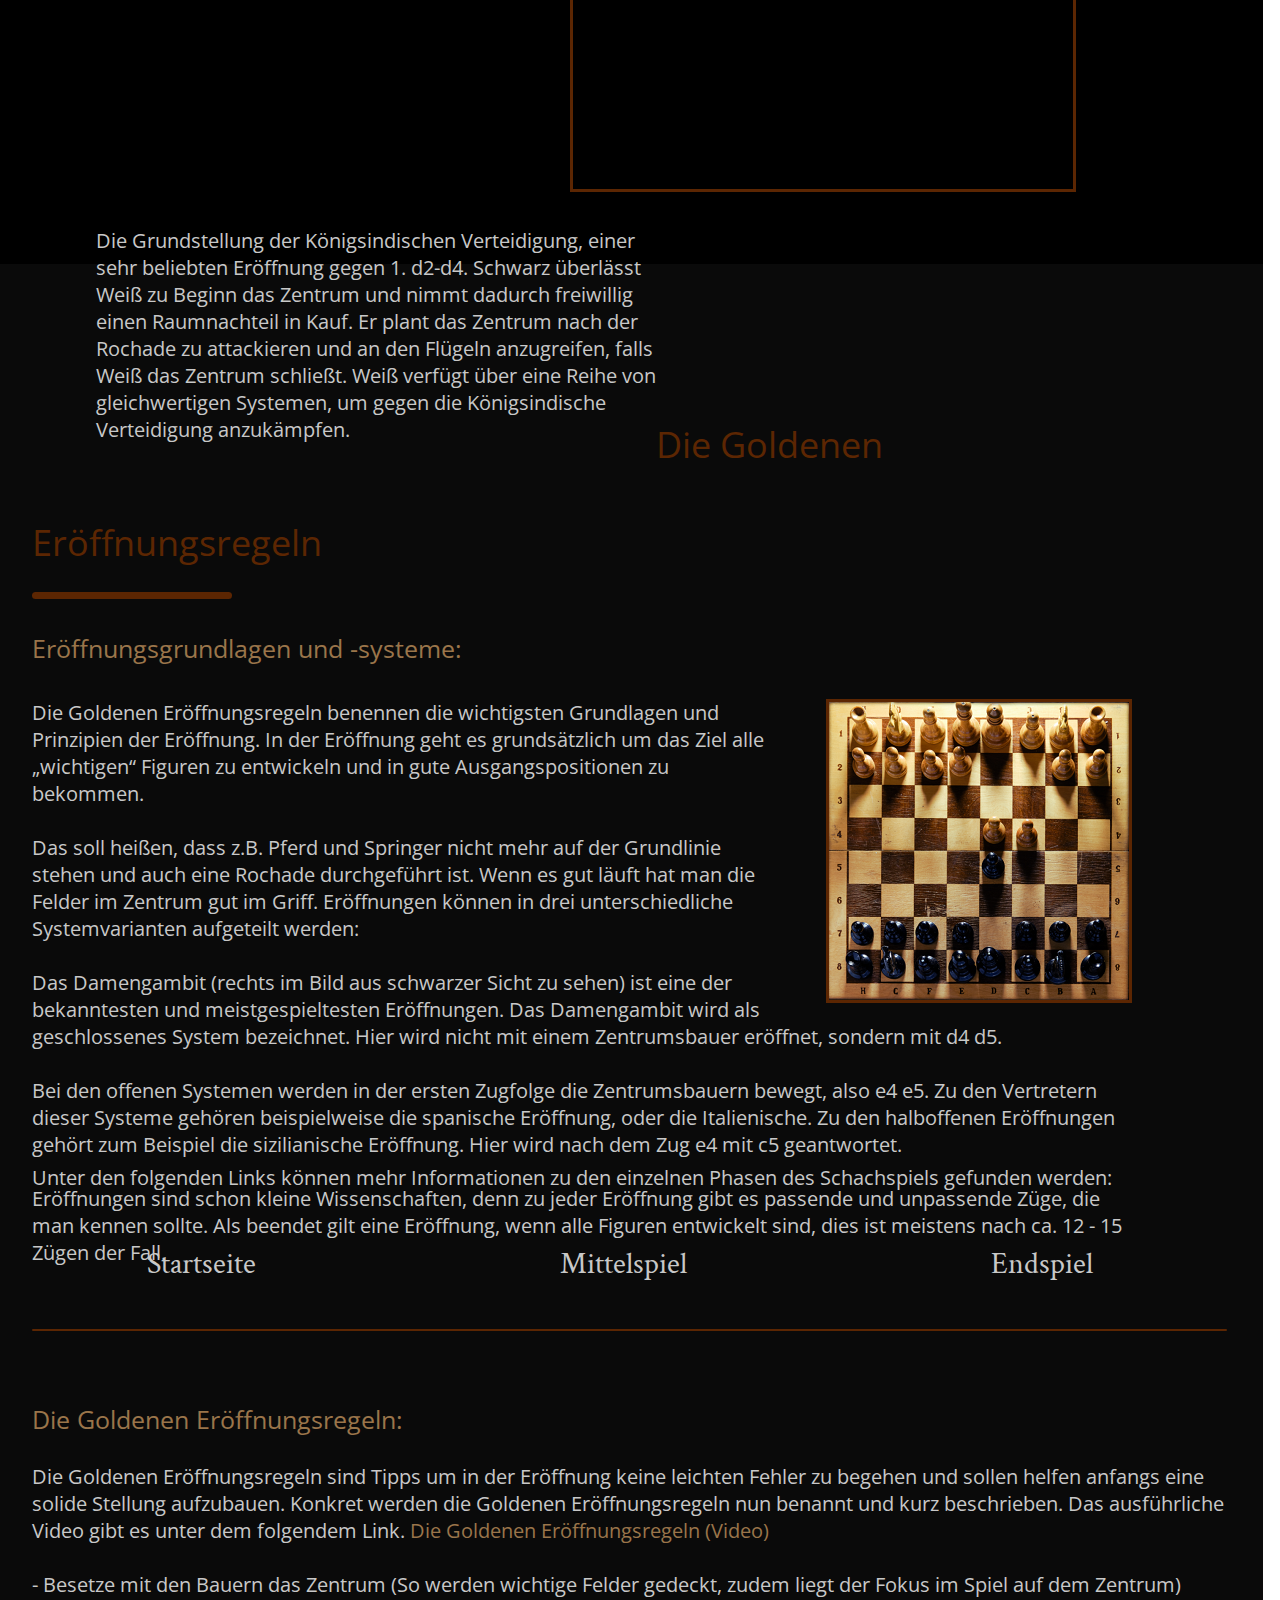
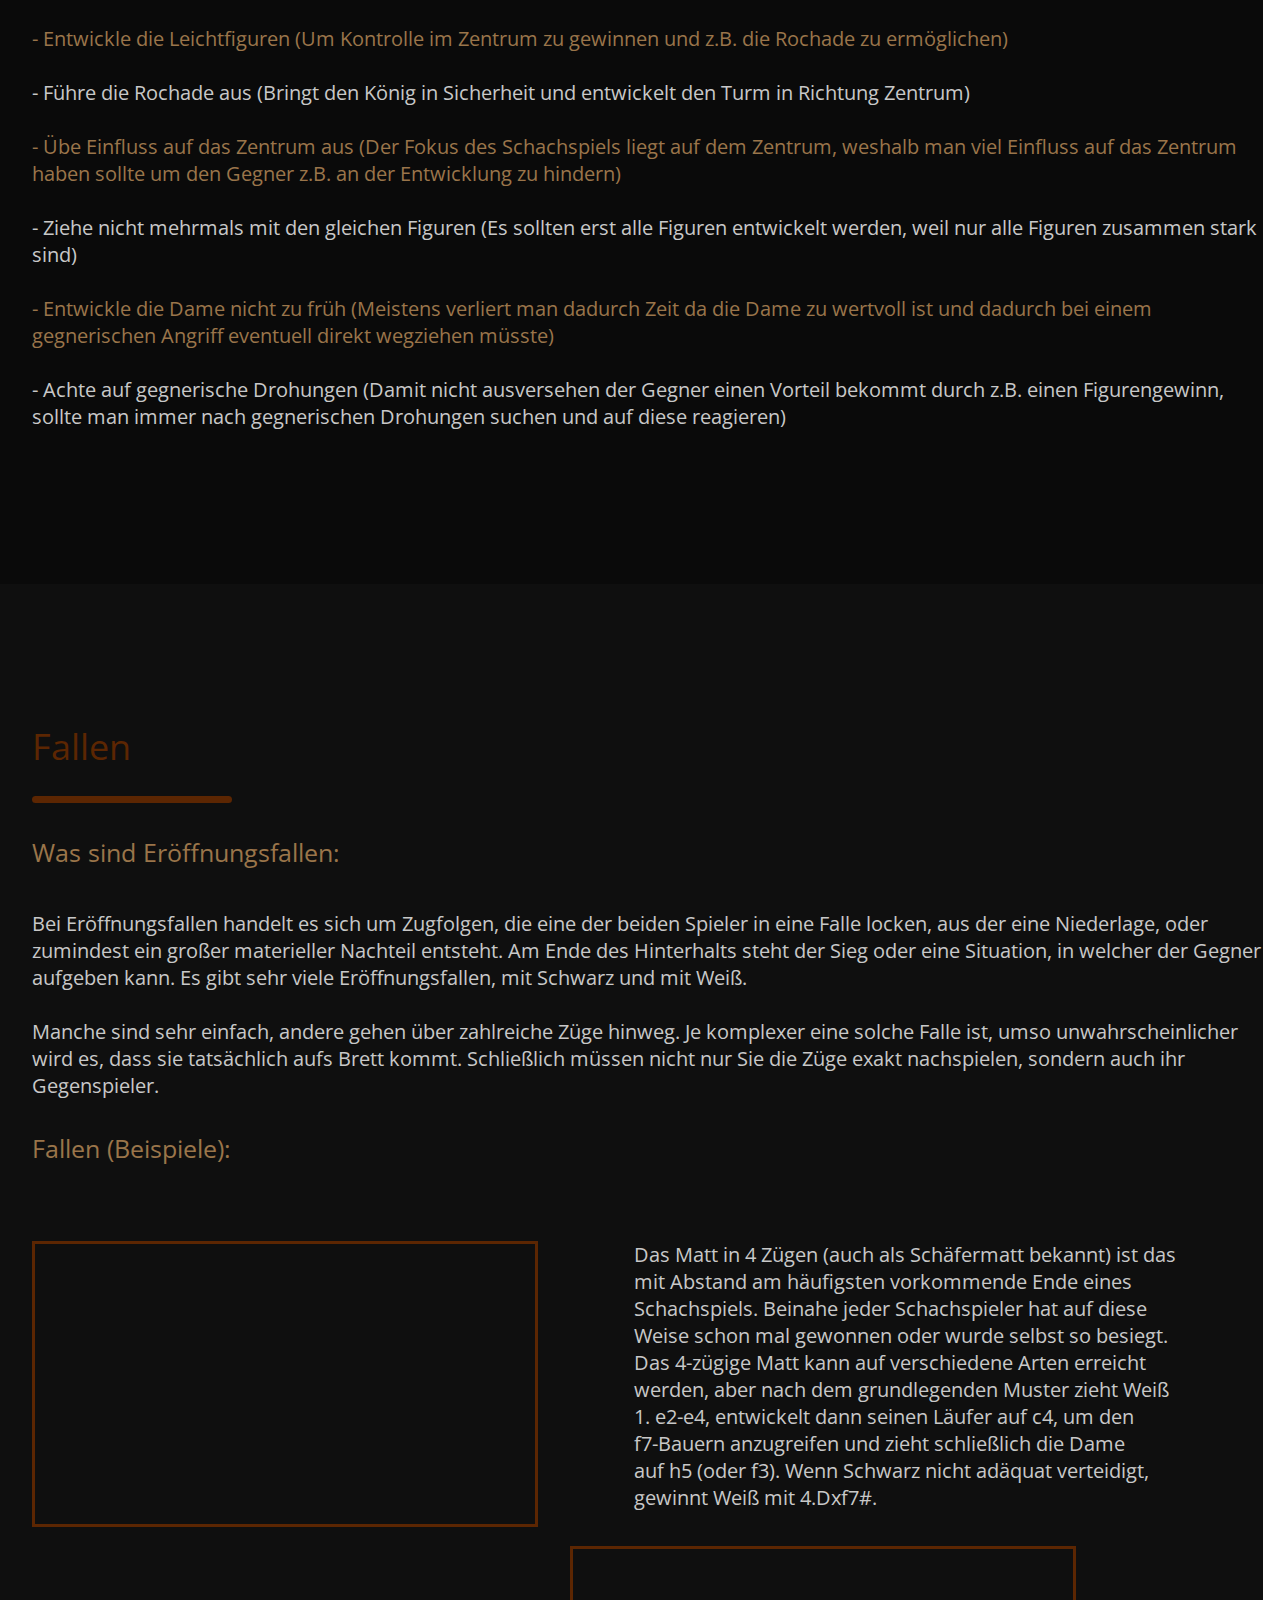
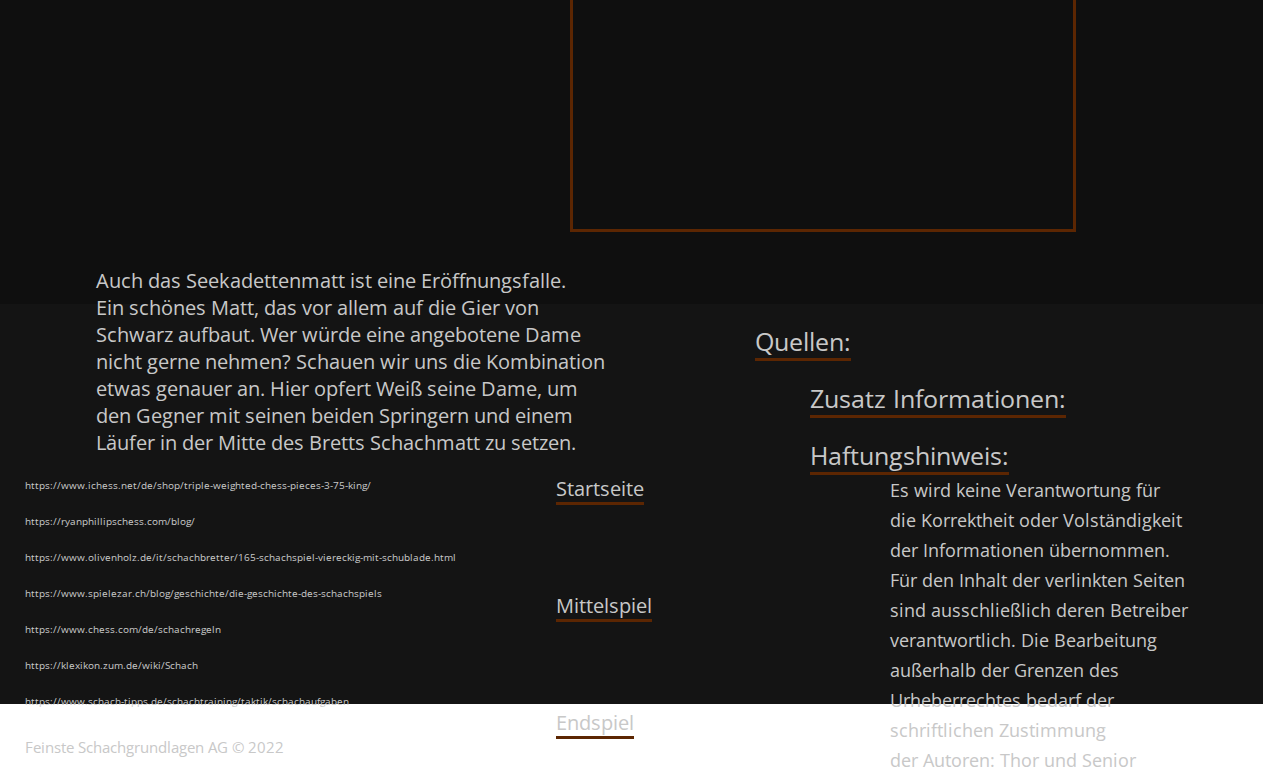
==== commit 9c25c211: "Add files via upload" ====
--- a/indexe.html
+++ b/indexe.html
@@ -196,9 +196,9 @@
             Unter den folgenden Links können mehr Informationen zu den einzelnen Phasen des Schachspiels gefunden werden:
             <br> <br> <br>
         </p>
-        <a class="Eröffnungslinkzwei" href="file:///C:/Users/joris/OneDrive/Dokumente/Informatik%20Projekt%20-%20eigene%20Website/indexe.html">Startseite</a>
-        <a class="Mittelspiellinkzwei" href="file:///C:/Users/joris/OneDrive/Dokumente/Informatik%20Projekt%20-%20eigene%20Website/indexe.html">Mittelspiel</a>
-        <a class="Mittelspiellinkzwei" href="file:///C:/Users/joris/OneDrive/Dokumente/Informatik%20Projekt%20-%20eigene%20Website/indexe.html">Endspiel</a>
+        <a class="Eröffnungslinkzwei" href="./index.html">Startseite</a>
+        <a class="Mittelspiellinkzwei" href="./indexf.html">Mittelspiel</a>
+        <a class="Mittelspiellinkzwei" href="./indexg.html">Endspiel</a>
         <hr class="Abtrennungzweizwei">
     </div>
 
@@ -364,11 +364,11 @@
             </div>
 
             <div class="FooterLinksZusatz">
-                <a href="file:///C:/Users/joris/OneDrive/Dokumente/Informatik%20Projekt%20-%20eigene%20Website/indexe.html">Eröffnung</a>
+                <a href="./index.html">Startseite</a>
                 <br> <br> <br id="Impressum"> <br> <br> <br>
-                <a href="">Mittelspiel</a>
+                <a href="./indexf.html">Mittelspiel</a>
                 <br> <br> <br> <br> <br> <br>
-                <a href="">Endspiel</a>
+                <a href="./indexg.html">Endspiel</a>
             </div>
 
             <div class="FooterHaftung">
@@ -397,7 +397,7 @@
             </div>
         </div>
     </div>
-
+    
     <script type="text/javascript">
         let myvideo = document.querySelectorAll(".videoplay");
     
--- a/style.css
+++ b/style.css
@@ -151,6 +151,15 @@
     font-size: 27px;
     font-family: 'Crimson Text', serif;
     padding-left: 35px;
+    padding-right: 35px;
+    padding-top: 110px;
+}
+
+.Zitatzweizwei {
+    color: rgb(200, 200, 200);
+    font-size: 27px;
+    font-family: 'Crimson Text', serif;
+    padding-left: 275px;
     padding-right: 35px;
     padding-top: 110px;
 }
